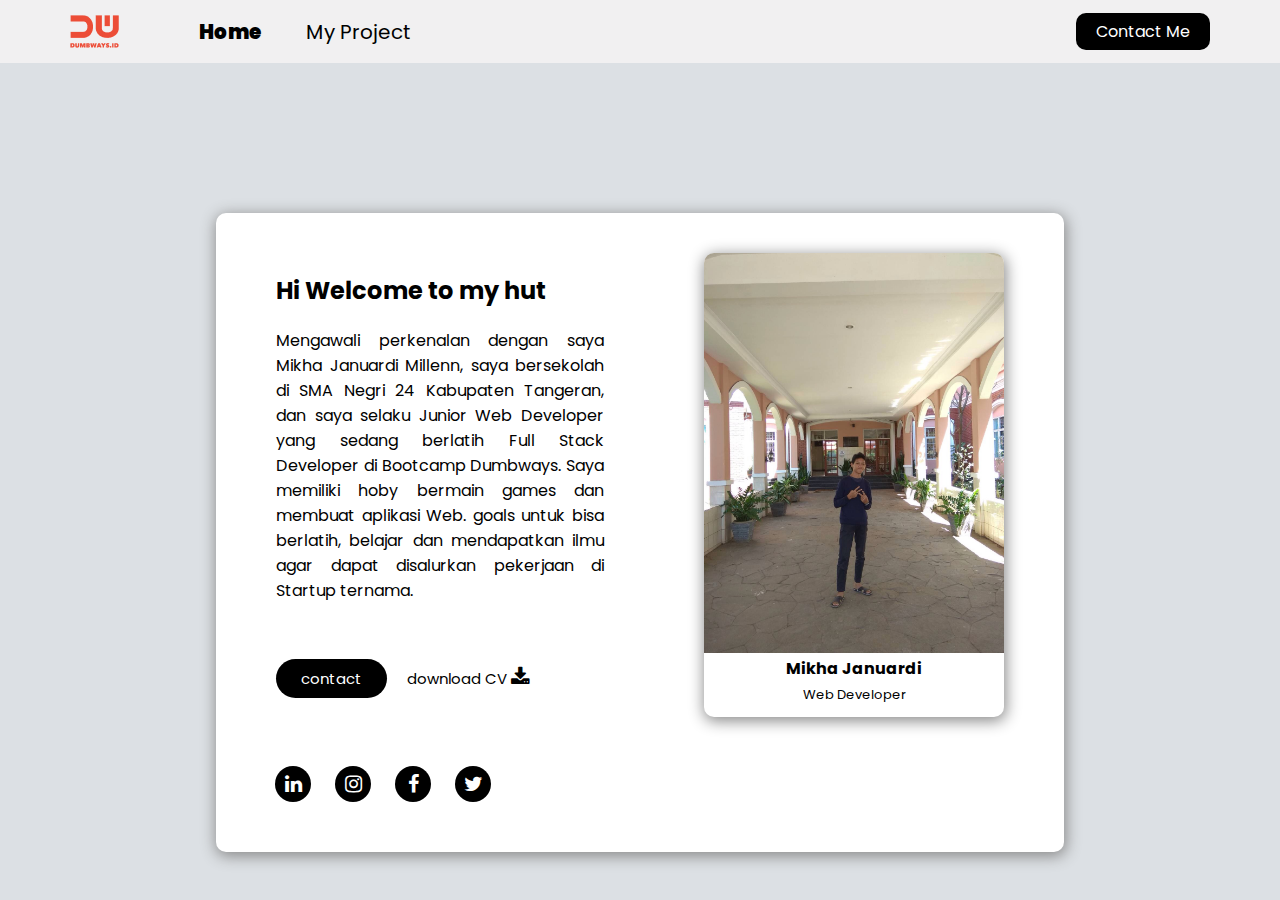
==== index.html @ 35d3e0fe "first commit" ====
<head>
    <title>Personal Web</title>
    <link rel="stylesheet" href="https://cdnjs.cloudflare.com/ajax/libs/font-awesome/4.7.0/css/font-awesome.min.css">
    <link rel="stylesheet" href="style1.css">
</head>
<body>
    <nav>
        <div class="left-side">
            <a href="index.html"><img src="/asset/logo.png"></a>
            <ul>
                <li>
                    <a href="index.html" style="font-weight: 900;">Home</a>
                </li>
                <li>
                    <a href="project.html">My Project</a>
                </li>
            </ul>
        </div>
        <div class="right-side">
            <a href="contact-me.html">Contact Me</a>
        </div>
    </nav>
    <div class="container-main">
        <div class="container-content">
            <div class="left-side">
                <div class="card">
                    <a>
                        <h2>Hi Welcome to my hut</h2>
                        <p style="text-align: justify">
                            Mengawali perkenalan dengan saya Mikha Januardi Millenn, saya bersekolah di SMA Negri 24 Kabupaten Tangeran, dan saya selaku Junior Web Developer yang sedang berlatih Full Stack Developer di Bootcamp Dumbways. Saya memiliki hoby bermain games dan membuat aplikasi Web. goals untuk bisa berlatih, belajar dan mendapatkan ilmu agar dapat disalurkan pekerjaan di Startup ternama.
                        </p>
                        <a href="contact-me.html"><button class="button">contact</button></a>
                        <a href="/asset/Learn Fullstack.pdf"><button class="btn">download CV<i class="fa fa-download" style="margin-left: -5px;"></i></button></a>
                        <div style="text-align: left;">
                            <a href="https://www.linkedin.com/in/mikha-januardi-millenn-a57742232/" class="fa fa-linkedin"></a>
                            <a href="https://www.instagram.com/mikhajuntaq/" class="fa fa-instagram"></a>
                            <a href="https://www.facebook.com/MikhaJMS/" class="fa fa-facebook"></a>
                            <a href="https://twitter.com/mikhajuntaq" class="fa fa-twitter"></a>
                        </div>
                    </div>
                </div>
            </div>
            <div class="right-side">
                <div class="profile">
                    <img src="asset/image.jpg">
                    <table style="width: 100%;">
                        <tr style="text-align: center;">
                            <th>Mikha Januardi</th>
                        </tr>
                        <tr style="text-align: center;">
                            <td style="padding-bottom: 10px; font-size: 13px;">Web Developer</td>
                        </tr>
                    </table>
                </div>
            </div>
        </div>
    </div>
</body>
</html>
---- style1.css ----
@import url('https://fonts.googleapis.com/css2?family=Poppins:wght@300&display=swap');
body {
    margin: 0%;
    font-family: 'Poppins', sans-serif;
    background-color: #dce0e4;
}

nav ul {
    list-style-type: none;
}

nav ul li {
    display: inline;
    margin-left: 40px;
}

nav ul li a {
    color: black;
    text-decoration: none;
    font-size: 20px;
}

nav {
    display: flex;
    background-color: #f4f3f3d7;
    height: 7vh;
}

nav div {
    display: flex;
    padding-left: 70px;
    padding-right: 70px;
    align-items: center;
}

nav .left-side {
    flex: 50%;
}

nav .right-side {
    flex: 50%;
    justify-content: flex-end;
    align-items: center;
}

nav .right-side a {
    background-color: black;
    color: #fff;
    text-decoration: none;
    padding: 6px 20px;
    border-radius: 10px;   
}

.fa {
    padding: 8px;
    font-size: 20px;
    width: 20px;
    margin: 10px;
    text-align: center;
    text-decoration: none;
    border-radius: 50%;
}
.fa-linkedin {
    background: black;
    color: white;
    margin-left: -1px;
}
.fa-instagram {
    background: black;
    color: white;
}
.fa-facebook {
    background: black;
    color: white;
}
.fa-twitter {
    background: black;
    color: white;
}

.btn {
    color: black;
    background-color: white;
    border: none;
    cursor: pointer;
    font-size: 15px;
    margin-bottom: 50px;
    font-family: 'Poppins', sans-serif;
    margin-left: 10px;
}
.button {
    border: none;
    color: white;
    padding: 8px 25px;
    text-align: center;
    text-decoration: none;
    font-size: 15px;
    cursor: pointer;
    border-radius: 30px;
    background-color: black;
    margin-top: 40px;
    font-family: 'Poppins', sans-serif;
}

.container-main {
    display: flex;
    background-color: white;
    box-shadow: 1px 3px 15px 1px #888888;
    width: 60%;
    padding: 40px;
    margin: auto;
    margin-top: 150px;
    border-radius: 10px;
}

.container-content {
    display: flex;
    width: 100%;
}

.container-content .left-side {
    flex: 65%;
    padding-left: 20px;
}

.container-content .right-side {
    margin-left: 100px;
    padding-right: 20px;
}

.profile {
    width: 300px;
    box-shadow: 1px 3px 15px 1px #888888;
    border-radius: 10px;
    margin-left: 100px;
    margin-right: 20px;
}

.profile img {
    width: 100%; 
    border-radius: 10px 10px 0px 0px
}

/* BLOG STYLE */
.blog-form {
    padding: 50px 0;
    display: flex;
    justify-content: center;
}

.blog-form .form-container {
    width: 500px;
}

.blog-form .form-container h1 {
    text-align: center;
    margin-bottom: 30px;
}

.blog-form form label {
    font-size: 20px;
    font-weight: 600;
}

.blog-form .name input {
    width: 100%;
    font-size: 15px;
    font-weight: 400;
    padding: 8px;
    margin-top: 5px;
    margin-bottom: 20px;
    background: #f4f3f3;
    border: 1px solid #c4c4c4;
    border-radius: 8px;
    font-family: 'Poppins', sans-serif;
    box-shadow: 0px 5px 5px rgba(0, 0, 0, 0.2)
}

.blog-form textarea {
    width: 100%;
    font-size: 15px;
    font-weight: 400;
    padding: 8px;
    margin-top: 5px;
    margin-bottom: 20px;
    background: #f4f3f3;
    border: 1px solid #c4c4c4;
    border-radius: 8px;
    height: 150px;
    resize: none;
    font-family: 'Poppins', sans-serif;
    box-shadow: 0px 5px 5px rgba(0, 0, 0, 0.2)
}

.blog-form .DateTime input {
    width: 100%;
    font-size: 15px;
    font-weight: 400;
    padding: 8px;
    margin-top: 5px;
    margin-bottom: 20px;
    background: #f4f3f3;
    border: 1px solid #c4c4c4;
    border-radius: 8px;
    font-family: 'Poppins', sans-serif;
    box-shadow: 0px 5px 5px rgba(0, 0, 0, 0.2)
}

.blog-form form .input-blog-image-group {
    font-size: 15px;
    font-weight: 400;
    padding: 8px;
    margin-top: 5px;
    margin-bottom: 20px;
    background: #f4f3f3;
    border: 1px solid #c4c4c4;
    border-radius: 8px;
    cursor: pointer;
    box-shadow: 0px 5px 5px rgba(0, 0, 0, 0.2)
}

.blog-form form .input-blog-image-group label h6 {
    font-size: 17px;
    border-radius: 6px;
    margin: -2% 0% -2% -1.6%;
    border: 1px solid #c4c4c4;
    background-color: #dbdbdb;
    padding: 7px;
    color: #b4b4b4;
}

.blog-form form .input-blog-image-group label {
    cursor: pointer;
    display: flex;
    align-items: center;
    justify-content: space-between;
}

.blog-form form .button-group {
    text-align: right;
}

.blog-form form button {
    font-weight: 900;
    font-family: 'Poppins', sans-serif;
    margin-top: 40px;
    padding: 8px 35px; 
    background-color: black; 
    border: none; 
    color: white; 
    border-radius: 20px; 
    float: right; 
    font-size: 15px; 
    font-weight: 600;
    cursor: pointer;

}
/* Blog list */
.blog .blog-list {
    display: flex;
    height: 150%;
    align-items: center;
    flex-direction: column;
    background-color: white;
}

.blog .blog-list .blog-list-item {
    flex-wrap: nowrap;
    margin-top: 10px;
    padding: 15px;
    border: 0px solid #dbdbdb;
    border-radius: 8px;
    box-shadow: 1px 3px 15px 1px rgba(0, 0, 0, 0.2);
}

.blog .blog-list .blog-list-item .blog-image img {
    width: 100%;
    object-fit: cover;
}

.blog .blog-list .btn-group {
    text-align: center;
    margin-top: 20px;
    margin-bottom: 5px;
    width: 100%;
}

.blog .blog-list .btn-group .btn-edit {
    padding: 5px 58px;
    border: 0;
    border-radius: 8px;
    background: black;
    text-decoration: none;
    color: white;
    font-weight: bolder;
}

.blog .blog-list .btn-group .btn-post {
    padding: 5px 48px;
    border: 0;
    border-radius: 8px;
    background: black;
    color: white;
    text-decoration: none;
    font-weight: bolder;
}

.blog .blog-list h3 a {
    text-decoration: none;
    color: #000000;
}

.blog .blog-list .detail-blog-content {
    font-weight: 300;
    font-size: 13px;
    color: #505050;
    margin-top: -20px;
}

.blog .blog-list .blog-list-item p {
    margin-top: 20px;
    font-weight: normal;
    font-size: 13px;
    text-align: justify;
    margin-bottom: 20px;
}

/* Blog Detail */
.blog-detail {
    display: flex;
    justify-content: center;
}

.blog-detail-container {
    width: 80%;
    margin: 40px 0;
}

.blog-detail-container img {
    width: 60%;
    height: 50%;
}

.blog-detail-container h1 {
    font-style: normal;
    font-weight: 800;
    font-size: 44px;
    line-height: 120%;
    margin-bottom: 15px;
}

.blog-detail-container .author {
    font-weight: 100;
    font-size: 20px;
    line-height: 120%;
    margin-bottom: 20px;
}

.blog-detail-container p {
    margin-top: 40px;
    font-style: normal;
    font-weight: normal;
    font-size: 24px;
    line-height: 140%;
    text-align: justify;
}

div .check {
    margin-top: 10px;
    margin-bottom: 20px;
    display: flex;
    width: 100%;
    color: #505050;
}


div .check .flexleft {
    flex: 50%;
}

div .check .flexright {
    flex: 50%;
}

.DateTime{
    display: flex;
}

.DateTime .left-side {
    flex: 50%;
    margin-right: 10px;
}

.DateTime .right-side {
    flex: 50%;
}

.logo {
    width: 10px;
}
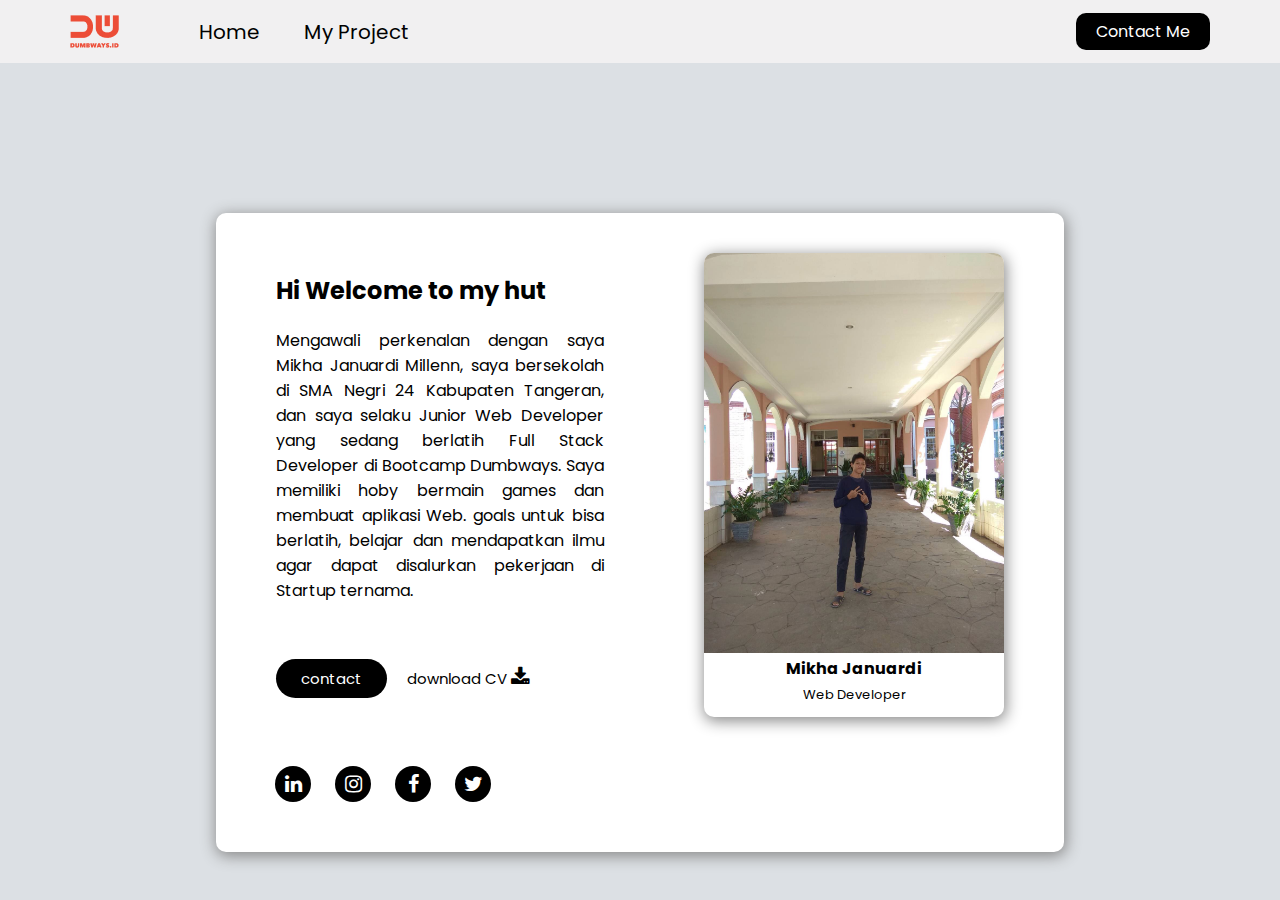
==== commit 07d62bb3: "Project 1 - Chapter 1" ====
--- a/index.html
+++ b/index.html
@@ -1,59 +1,60 @@
-<head>
-    <title>Personal Web</title>
-    <link rel="stylesheet" href="https://cdnjs.cloudflare.com/ajax/libs/font-awesome/4.7.0/css/font-awesome.min.css">
-    <link rel="stylesheet" href="style1.css">
-</head>
-<body>
-    <nav>
-        <div class="left-side">
-            <a href="index.html"><img src="/asset/logo.png"></a>
-            <ul>
-                <li>
-                    <a href="index.html" style="font-weight: 900;">Home</a>
-                </li>
-                <li>
-                    <a href="project.html">My Project</a>
-                </li>
-            </ul>
-        </div>
-        <div class="right-side">
-            <a href="contact-me.html">Contact Me</a>
-        </div>
-    </nav>
-    <div class="container-main">
-        <div class="container-content">
+<html>
+    <head>
+        <title>Personal Web</title>
+        <link rel="stylesheet" href="https://cdnjs.cloudflare.com/ajax/libs/font-awesome/4.7.0/css/font-awesome.min.css">
+        <link rel="stylesheet" href="style.css">
+    </head>
+    <body>
+        <nav>
             <div class="left-side">
-                <div class="card">
-                    <a>
-                        <h2>Hi Welcome to my hut</h2>
-                        <p style="text-align: justify">
-                            Mengawali perkenalan dengan saya Mikha Januardi Millenn, saya bersekolah di SMA Negri 24 Kabupaten Tangeran, dan saya selaku Junior Web Developer yang sedang berlatih Full Stack Developer di Bootcamp Dumbways. Saya memiliki hoby bermain games dan membuat aplikasi Web. goals untuk bisa berlatih, belajar dan mendapatkan ilmu agar dapat disalurkan pekerjaan di Startup ternama.
-                        </p>
-                        <a href="contact-me.html"><button class="button">contact</button></a>
-                        <a href="/asset/Learn Fullstack.pdf"><button class="btn">download CV<i class="fa fa-download" style="margin-left: -5px;"></i></button></a>
-                        <div style="text-align: left;">
-                            <a href="https://www.linkedin.com/in/mikha-januardi-millenn-a57742232/" class="fa fa-linkedin"></a>
-                            <a href="https://www.instagram.com/mikhajuntaq/" class="fa fa-instagram"></a>
-                            <a href="https://www.facebook.com/MikhaJMS/" class="fa fa-facebook"></a>
-                            <a href="https://twitter.com/mikhajuntaq" class="fa fa-twitter"></a>
+                <a href="index.html"><img src="/assets/logo.png"></a>
+                <ul>
+                    <li>
+                        <a href="index.html">Home</a>
+                    </li>
+                    <li>
+                        <a href="project.html">My Project</a>
+                    </li>
+                </ul>
+            </div>
+            <div class="right-side">
+                <a href="contact.html">Contact Me</a>
+            </div>
+        </nav>
+        <div class="container-main">
+            <div class="container-content">
+                <div class="left-side">
+                    <div class="card">
+                        <div>
+                            <h2>Hi Welcome to my hut</h2>
+                            <p style="text-align: justify">
+                                Mengawali perkenalan dengan saya Mikha Januardi Millenn, saya bersekolah di SMA Negri 24 Kabupaten Tangeran, dan saya selaku Junior Web Developer yang sedang berlatih Full Stack Developer di Bootcamp Dumbways. Saya memiliki hoby bermain games dan membuat aplikasi Web. goals untuk bisa berlatih, belajar dan mendapatkan ilmu agar dapat disalurkan pekerjaan di Startup ternama.
+                            </p>
+                            <a href="contact.html"><button class="button">contact</button></a>
+                            <a href="/assets/Learn Fullstack.pdf"><button class="btn">download CV<i class="fa fa-download" style="margin-left: -5px;"></i></button></a>
+                            <div style="text-align: left;">
+                                <a href="https://www.linkedin.com/in/mikha-januardi-millenn-a57742232/" class="fa fa-linkedin"></a>
+                                <a href="https://www.instagram.com/mikhajuntaq/" class="fa fa-instagram"></a>
+                                <a href="https://www.facebook.com/MikhaJMS/" class="fa fa-facebook"></a>
+                                <a href="https://twitter.com/mikhajuntaq" class="fa fa-twitter"></a>
+                            </div>
                         </div>
                     </div>
                 </div>
-            </div>
-            <div class="right-side">
-                <div class="profile">
-                    <img src="asset/image.jpg">
-                    <table style="width: 100%;">
-                        <tr style="text-align: center;">
-                            <th>Mikha Januardi</th>
-                        </tr>
-                        <tr style="text-align: center;">
-                            <td style="padding-bottom: 10px; font-size: 13px;">Web Developer</td>
-                        </tr>
-                    </table>
+                <div class="right-side">
+                    <div class="profile">
+                        <img src="assets/image.jpg">
+                        <table style="width: 100%;">
+                            <tr style="text-align: center;">
+                                <th>Mikha Januardi</th>
+                            </tr>
+                            <tr style="text-align: center;">
+                                <td style="padding-bottom: 10px; font-size: 13px;">Web Developer</td>
+                            </tr>
+                        </table>
+                    </div>
                 </div>
             </div>
         </div>
-    </div>
-</body>
+    </body>
 </html>
--- a/style.css
+++ b/style.css
@@ -0,0 +1,421 @@
+@import url('https://fonts.googleapis.com/css2?family=Poppins:wght@300&display=swap');
+
+body {
+  margin: 0%;
+  font-family: 'Poppins', sans-serif;
+  background-color: #dce0e4;
+}
+
+nav ul {
+  list-style-type: none;
+}
+
+nav ul li {
+  display: inline;
+  margin-left: 40px;
+}
+
+nav ul li a {
+  color: black;
+  text-decoration: none;
+  font-size: 20px;
+}
+
+nav {
+  display: flex;
+  background-color: #f4f3f3d7;
+  height: 7vh;
+}
+
+nav div {
+  display: flex;
+  padding-left: 70px;
+  padding-right: 70px;
+  align-items: center;
+}
+
+nav .left-side {
+  flex: 50%;
+}
+
+nav .right-side {
+  flex: 50%;
+  justify-content: flex-end;
+  align-items: center;
+}
+
+nav .right-side a {
+  background-color: black;
+  color: #fff;
+  text-decoration: none;
+  padding: 6px 20px;
+  border-radius: 10px;   
+}
+
+.fa {
+  padding: 8px;
+  font-size: 20px;
+  width: 20px;
+  margin: 10px;
+  text-align: center;
+  text-decoration: none;
+  border-radius: 50%;
+}
+.fa-linkedin {
+  background: black;
+  color: white;
+  margin-left: -1px;
+}
+.fa-instagram {
+  background: black;
+  color: white;
+}
+.fa-facebook {
+  background: black;
+  color: white;
+}
+.fa-twitter {
+  background: black;
+  color: white;
+}
+
+.btn {
+  color: black;
+  background-color: white;
+  border: none;
+  cursor: pointer;
+  font-size: 15px;
+  margin-bottom: 50px;
+  font-family: 'Poppins', sans-serif;
+  margin-left: 10px;
+}
+.button {
+  border: none;
+  color: white;
+  padding: 8px 25px;
+  text-align: center;
+  text-decoration: none;
+  font-size: 15px;
+  cursor: pointer;
+  border-radius: 30px;
+  background-color: black;
+  margin-top: 40px;
+  font-family: 'Poppins', sans-serif;
+}
+
+.container-main {
+  display: flex;
+  background-color: white;
+  box-shadow: 1px 3px 15px 1px #888888;
+  width: 60%;
+  padding: 40px;
+  margin: auto;
+  margin-top: 150px;
+  border-radius: 10px;
+}
+
+.container-content {
+  display: flex;
+  width: 100%;
+}
+
+.container-content .left-side {
+  flex: 65%;
+  padding-left: 20px;
+}
+
+.profile {
+  width: 300px;
+  box-shadow: 1px 3px 15px 1px #888888;
+  border-radius: 10px;
+  margin-left: 100px;
+  margin-right: 20px;
+}
+
+.profile img {
+  width: 100%; 
+  border-radius: 10px 10px 0px 0px
+}
+
+/*Blog*/
+.blog-form {
+  padding: 50px 0;
+  display: flex;
+  justify-content: center;
+}
+
+.blog-form .form-container {
+  width: 500px;
+}
+
+.blog-form .form-container h1 {
+  text-align: center;
+  margin-bottom: 30px;
+}
+
+.blog-form form label {
+  font-size: 20px;
+  font-weight: 600;
+}
+
+.blog-form form input,
+textarea,
+select {
+  width: 100%;
+  font-size: 15px;
+  font-weight: 400;
+  padding: 8px;
+  margin-top: 5px;
+  margin-bottom: 20px;
+  background: #f4f3f3;
+  border: 1px solid #c4c4c4;
+  border-radius: 8px;
+  font-family: 'Poppins', sans-serif;
+  box-shadow: 0px 5px 5px rgba(0, 0, 0, 0.2)
+}
+
+.blog-form form textarea {
+  height: 150px;
+  resize: none;
+}
+
+.blog-form form .input-blog-image-group {
+  font-size: 15px;
+  font-weight: 400;
+  padding: 8px;
+  margin-top: 5px;
+  margin-bottom: 20px;
+  background: #f4f3f3;
+  border: 1px solid #c4c4c4;
+  border-radius: 8px;
+  cursor: pointer;
+  box-shadow: 0px 5px 5px rgba(0, 0, 0, 0.2)
+}
+
+.blog-form form .input-blog-image-group label p {
+  font-size: 17px;
+  border-radius: 6px;
+  margin: -2% 0% -2% -1.6%;
+  border: 1px solid #c4c4c4;
+  background-color: #dbdbdb;
+  padding: 7px;
+  color: #b4b4b4;
+}
+
+.blog-form form .input-blog-image-group label {
+  cursor: pointer;
+  display: flex;
+  align-items: center;
+  justify-content: space-between;
+}
+
+.blog-form form .button-group {
+  text-align: right;
+}
+
+.blog-form form button {
+  font-weight: 900;
+  font-family: 'Poppins', sans-serif;
+  margin-top: 40px;
+  padding: 8px 35px; 
+  background-color: black; 
+  border: none; 
+  color: white; 
+  border-radius: 20px; 
+  float: right; 
+  font-size: 15px; 
+  font-weight: 600;
+  cursor: pointer;
+}
+
+.title-project{
+  padding: 10px;
+  margin-bottom: -10%;
+}
+/* Blog list */
+.blog .blog-list {
+  margin-top: 80px;
+    background-color: white;
+  display: flex;
+  /* align-items: center; */
+  flex-direction: row;
+  flex-wrap: wrap;
+  justify-content: space-around;
+  box-sizing: border-box;
+}
+
+.blog .blog-list .blog-list-item {
+  margin-top: 150px;
+  width: 30%;
+  padding: 15px;
+  margin-bottom: 75px;
+  border-radius: 8px;
+  margin-left: 20px;
+  margin-right: 20px;
+  box-sizing: border-box;
+  box-shadow: 1px 3px 15px 1px rgba(0, 0, 0, 0.2);
+  /* display: flex; */
+}
+
+/* .blog .blog-list .blog-list-item .blog-image {
+  flex: 1;
+} */
+
+.blog .blog-list .blog-list-item .blog-image img {
+  width: 100%;
+  height: 300px;
+  object-fit: cover;
+}
+
+/* .blog .blog-list .blog-list-item .blog-content {
+  padding-left: 20px;
+  flex: 2;
+} */
+
+.blog .blog-list .btn-group {
+  text-align: center;
+  margin-top: 20px;
+  margin-bottom: 5px;
+  display: flex;
+}
+
+.blog .blog-list .btn-group .btn-edit {
+  padding: 5px;
+  border: 0;
+  border-radius: 8px;
+  background: black;
+  color: white;
+  flex: 50%;
+  text-decoration: none;
+}
+
+.blog .blog-list .btn-group .btn-post {
+  flex: 50%;
+  padding: 5px;
+  border: 0;
+  border-radius: 8px;
+  background: black;
+  color: white;
+  margin-left: 5px;
+  text-decoration: none;
+}
+
+.blog .blog-list h3 a {
+  text-decoration: none;
+  color: #000000;
+}
+
+.blog .blog-list .detail-blog-content {
+  font-weight: 300;
+  font-size: 13px;
+  color: #505050;
+  line-height: 20px;
+  margin-top: -20;
+  box-sizing: border-box;
+}
+
+.blog .blog-list .blog-list-item p {
+  margin-top: 20px;
+  font-weight: normal;
+  font-size: 13px;
+  line-height: 20px;
+  text-align: justify;
+  box-sizing: border-box;
+}
+
+/* Blog Detail */
+.blog-detail {
+  width: 80%;
+  margin: 30px auto;
+}
+
+h1 {
+  text-align: center;
+  margin-bottom: 30px;
+}
+
+.upside h3 {
+  margin-bottom: 5px;
+}
+.upside label {
+  color: black;
+}
+.downside h3 {
+  margin-bottom: 5px;
+  margin-top: 30px;
+}
+.blog-detail-left img {
+  width: 90%;
+}
+
+.blog-detail-container {
+  display: flex;
+}
+
+.blog-detail-left {
+  flex: 65%;
+}
+.blog-detail-right {
+  flex: 35%;
+}
+
+.blog-detail .desc p {
+  margin-top: 40px;
+}
+
+.date-project .start {
+  display: flex;
+}
+
+.date-project .start-one {
+  flex: 50%;
+  margin-right: 10px;
+}
+
+.date-project .end-one {
+  flex: 50%;
+}
+
+.date-project .end {
+  display: flex;
+}
+
+.date-project .start-two {
+  flex: 50%;
+  margin-right: 10px;
+}
+
+.date-project .end-two {
+  flex: 50%;
+}
+
+/* .skill-satu,
+.skill-dua {
+  display: flex;
+} */
+
+.techno {
+  display: flex;
+  color: #505050;
+  font-weight: 600;
+}
+
+.techno .skill-one {
+  flex: 50%;
+}
+.techno .skill-two {
+  flex: 50%;
+}
+.techno p {
+  font-size: 20px;
+  margin-top: 10px;
+  margin-bottom: 0%;
+}
+.techno p input {
+  width: 20px;
+}
+
+.input-blog-image-group label p {
+  background-color: #dbdbdb;
+  padding: 10px;
+}
